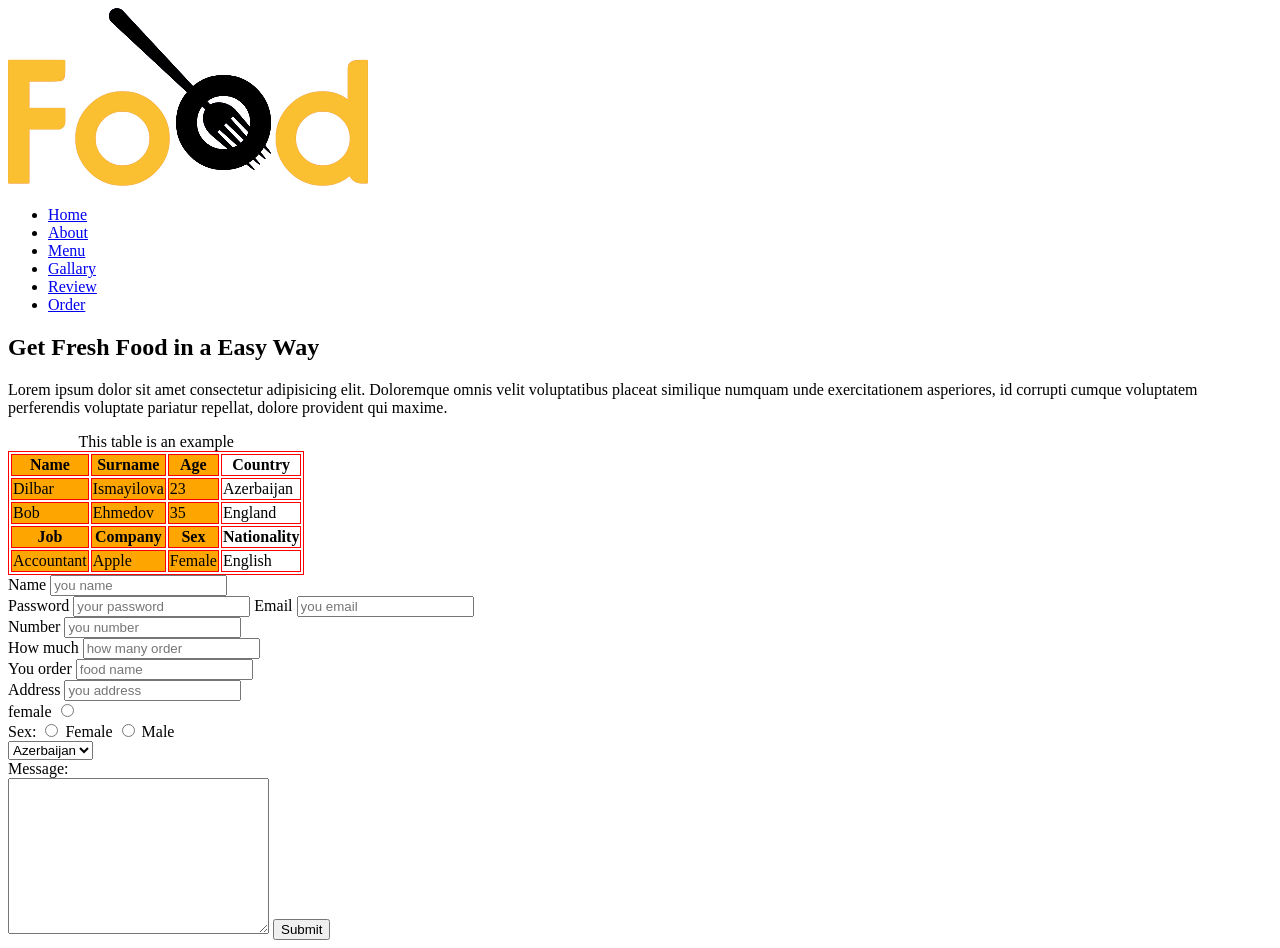
==== index.html @ db879915 "Create lesson3 folder" ====
<!DOCTYPE html>
<html lang="en">
<head>
  <meta charset="UTF-8">
  <meta name="viewport" content="width=device-width, initial-scale=1.0">
  <title>HTML practise</title>

  <style>
    table, th, td{
      border: 1px solid red;
    }
  </style>
</head>
<body>
  <header>
    <img class="logo" src="images/logo.png">
    <nav>
      <ul>
        <li><a href="#">Home</a></li>
        <li><a href="#">About</a></li>
        <li><a href="#">Menu</a></li>
        <li><a href="#">Gallary</a></li>
        <li><a href="#">Review</a></li>
        <li><a href="#">Order</a></li>
      </ul>
    </nav>
  </header>

  <main>
    <section>
      <h1>Get Fresh Food in a Easy Way</h1>
      <p>
        Lorem ipsum dolor sit amet consectetur adipisicing elit. Doloremque omnis velit voluptatibus placeat similique numquam unde exercitationem asperiores, id corrupti cumque voluptatem perferendis voluptate pariatur repellat, dolore provident qui maxime.
      </p>
    
      <table>
        <caption>This table is an example</caption>
        <colgroup>
         <col span="3" style="background: orange;">
        </colgroup>
        <thead>
          <tr >
            <th>Name</th>
            <th>Surname</th>
            <th>Age</th>
            <th>Country</th>
          </tr>
        </thead>
        <tbody>
          <tr>
            <td>Dilbar</td>
            <td>Ismayilova</td>
            <td>23</td>
            <td>Azerbaijan</td>
          </tr>

          <tr>
            <td>Bob</td>
            <td>Ehmedov</td>
            <td>35</td>
            <td>England</td>
          </tr>

          <tr >
            <th>Job</th>
            <th>Company</th>
            <th>Sex</th>
            <th>Nationality</th>
          </tr>
      </tbody>
       <tfoot>
        <tr>
          <td>Accountant</td>
          <td>Apple</td>
          <td>Female</td>
          <td>English</td>
        </tr>
       </tfoot> 
      </table>

      <form action="https://google.com/api/login" method="post">
        <label for="username">Name</label>
        <input type="text" placeholder="you name" id="username" name="username" required>
        <br/>

        <label for="password">Password</label>
        <input type="password" placeholder="your password" id="password" name="password">
        
        <label for="your email">Email</label>
        <input type="email" placeholder="you email" id="your email">
        <br/>
        <label for="">Number</label>
        <input type="text" placeholder="you number">
        <br/>
        <label for="">How much</label>
        <input type="number" placeholder="how many order">
        <br/>
        <label for="">You order</label>
        <input type="text" placeholder="food name">
        <br/>
        <label for="">Address</label>
        <input type="text" placeholder="you address">
        <br/>
        <label>female</label>
        <input type="radio">
        <br/>
        <label for="sex">Sex:</label>
        <input type="radio" name="sex" id="female" value="female">
        <label for="female">Female</label>
        <input type="radio" name="sex" id="male" value="male">
        <label for="male">Male</label>
        <br/>
        <select name="country" id="country">
          <option vale="azerbaijan">Azerbaijan</option>

          <option value="turkey">Turkey</option>

          <option value="india">
            India
          </option>

          <option value="sweeden">
            Sweeden
          </option>

          <option value="russia">
            Russia
          </option>

          <option value="usa">
            The USA
          </option>
        </select>
        <br/>
        <label for="message">Message:</label><br/>
        <textarea name="text" id="message" cols="30" rows="10"></textarea>
        <input type="submit">
      </form>
    </section>
  </main>
</body>
</html>
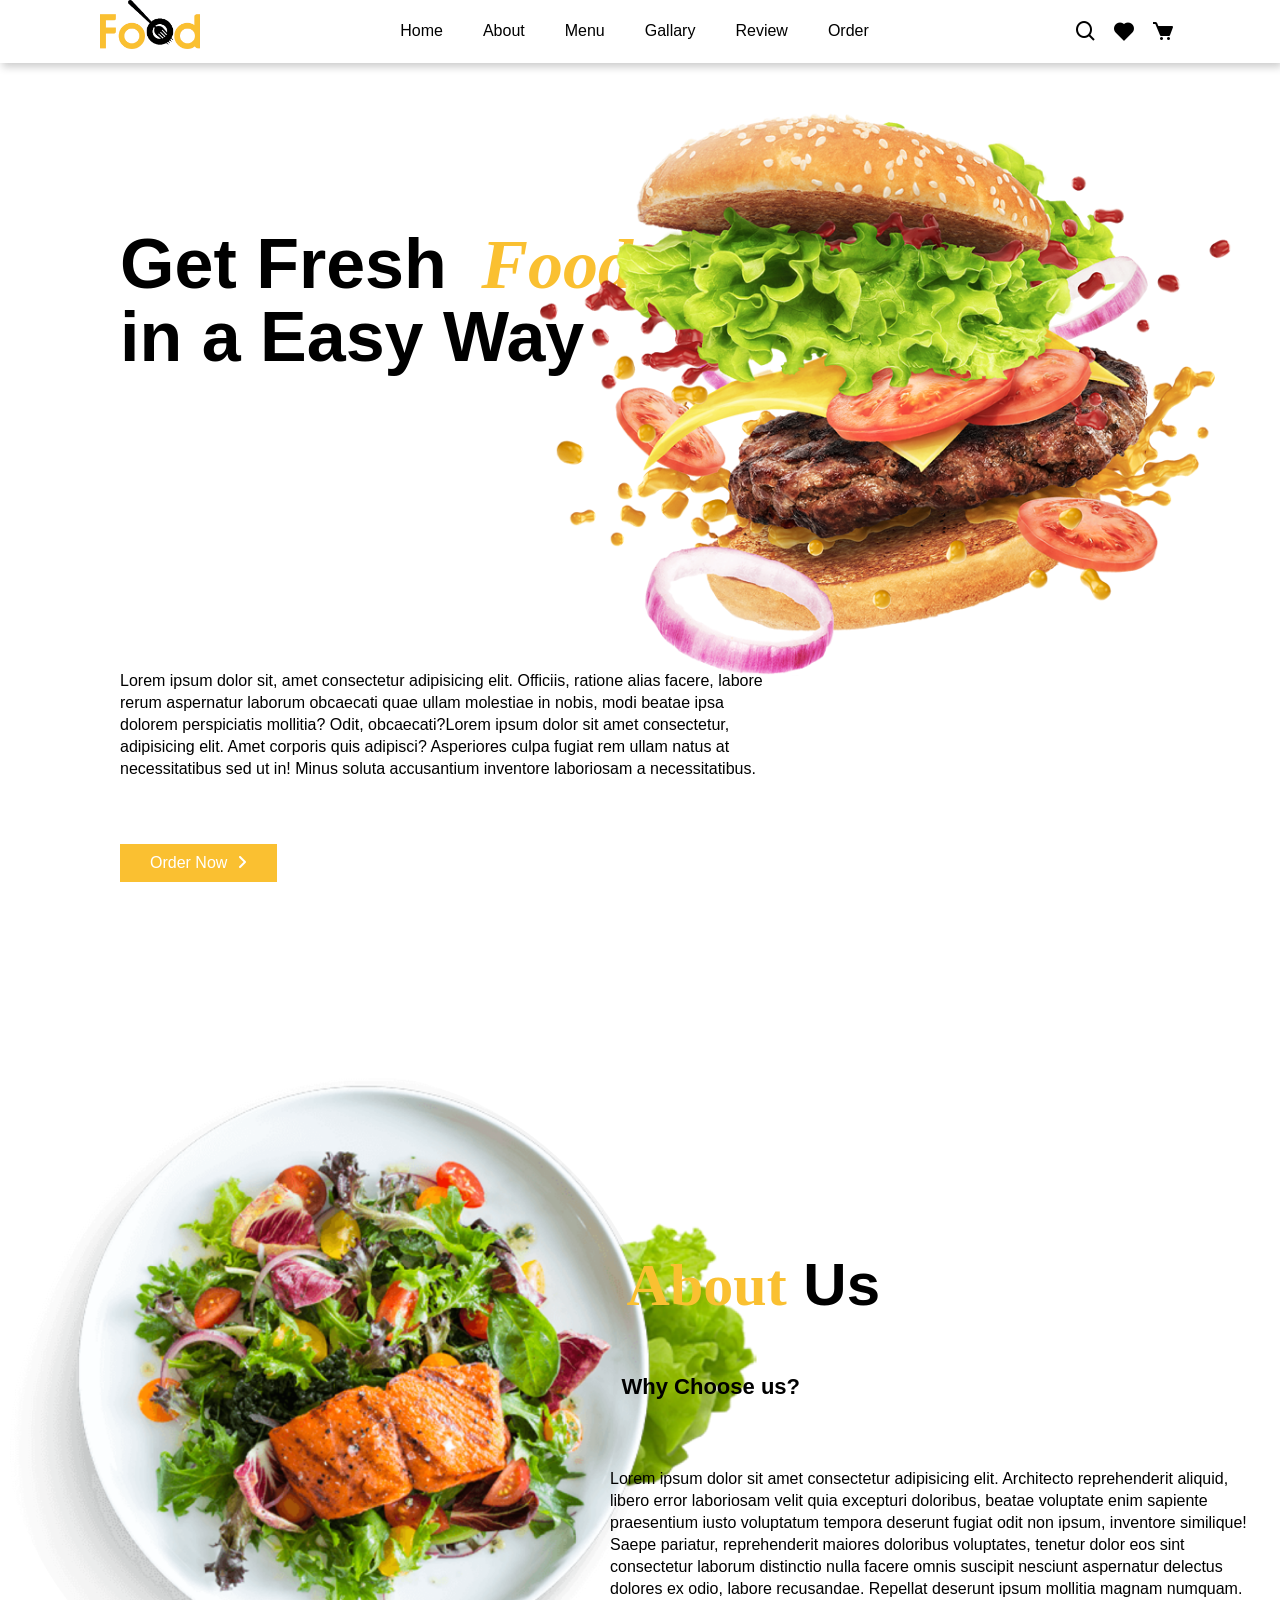
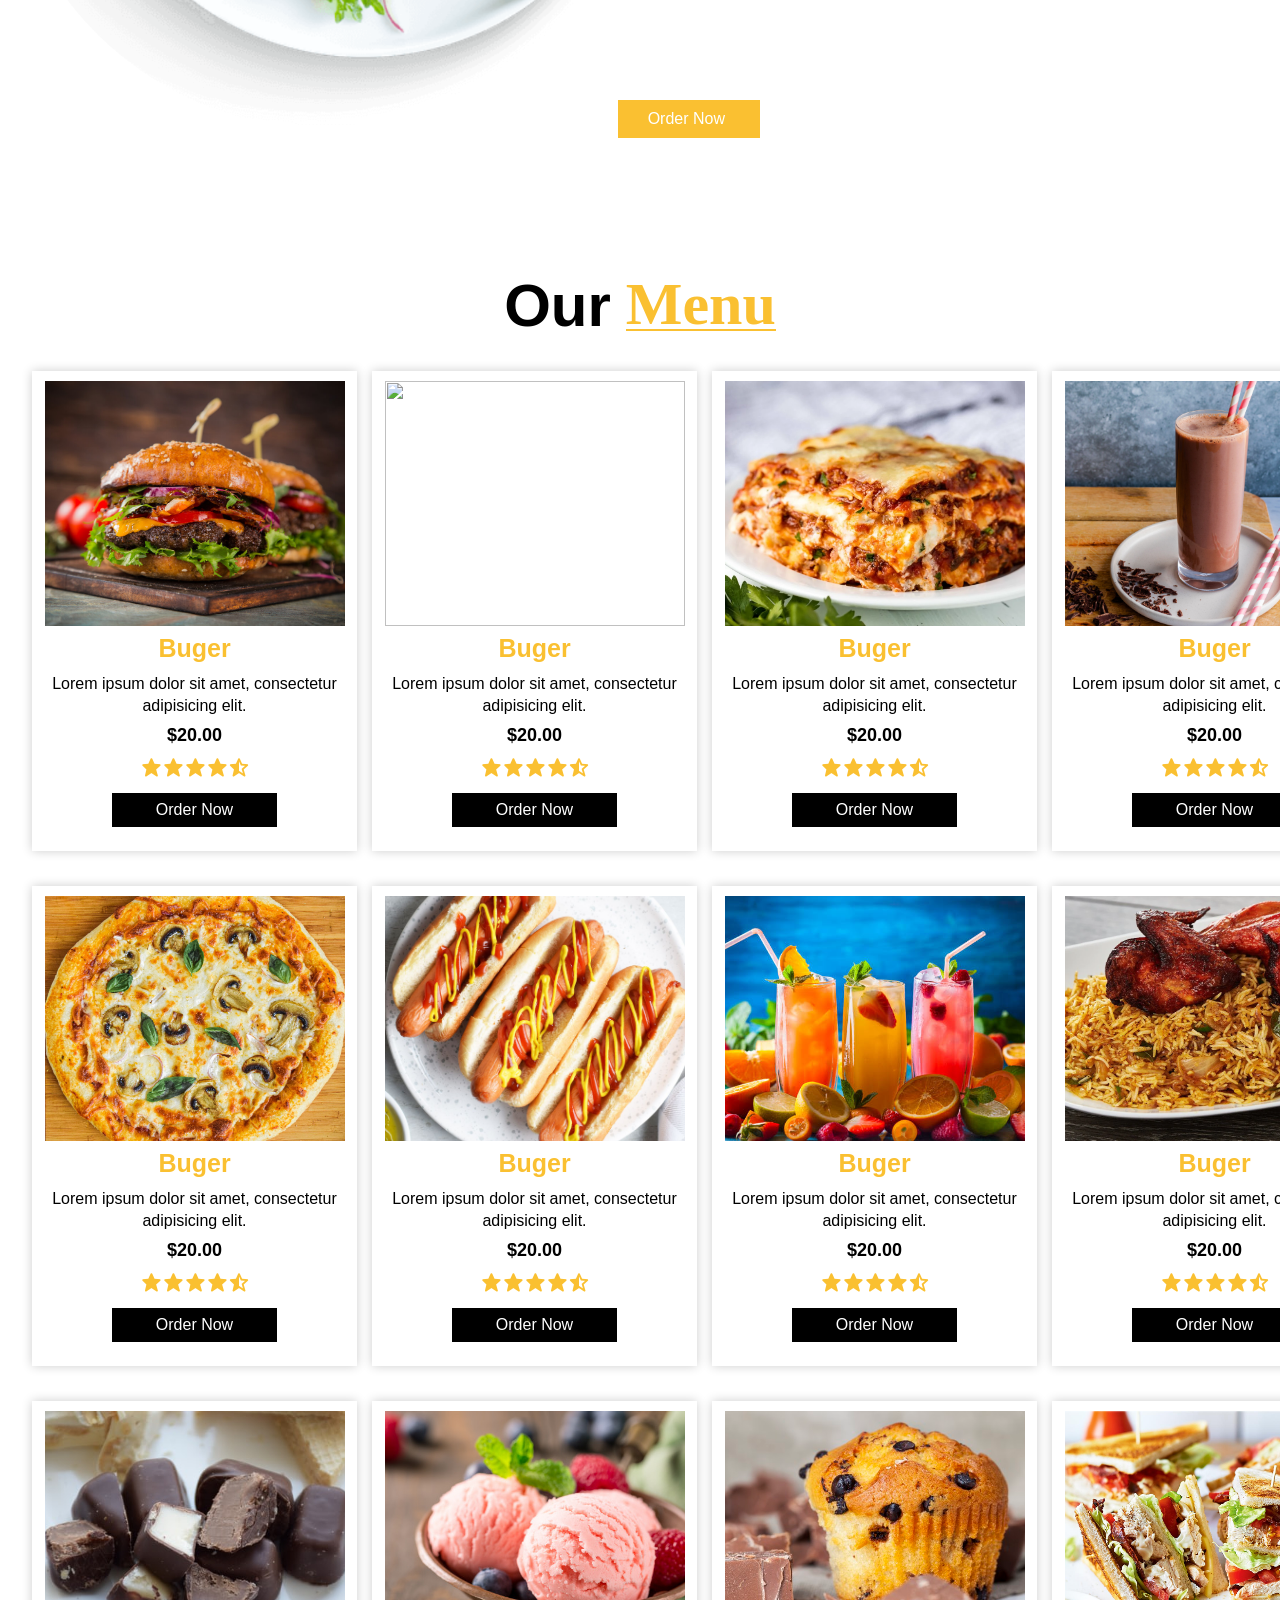
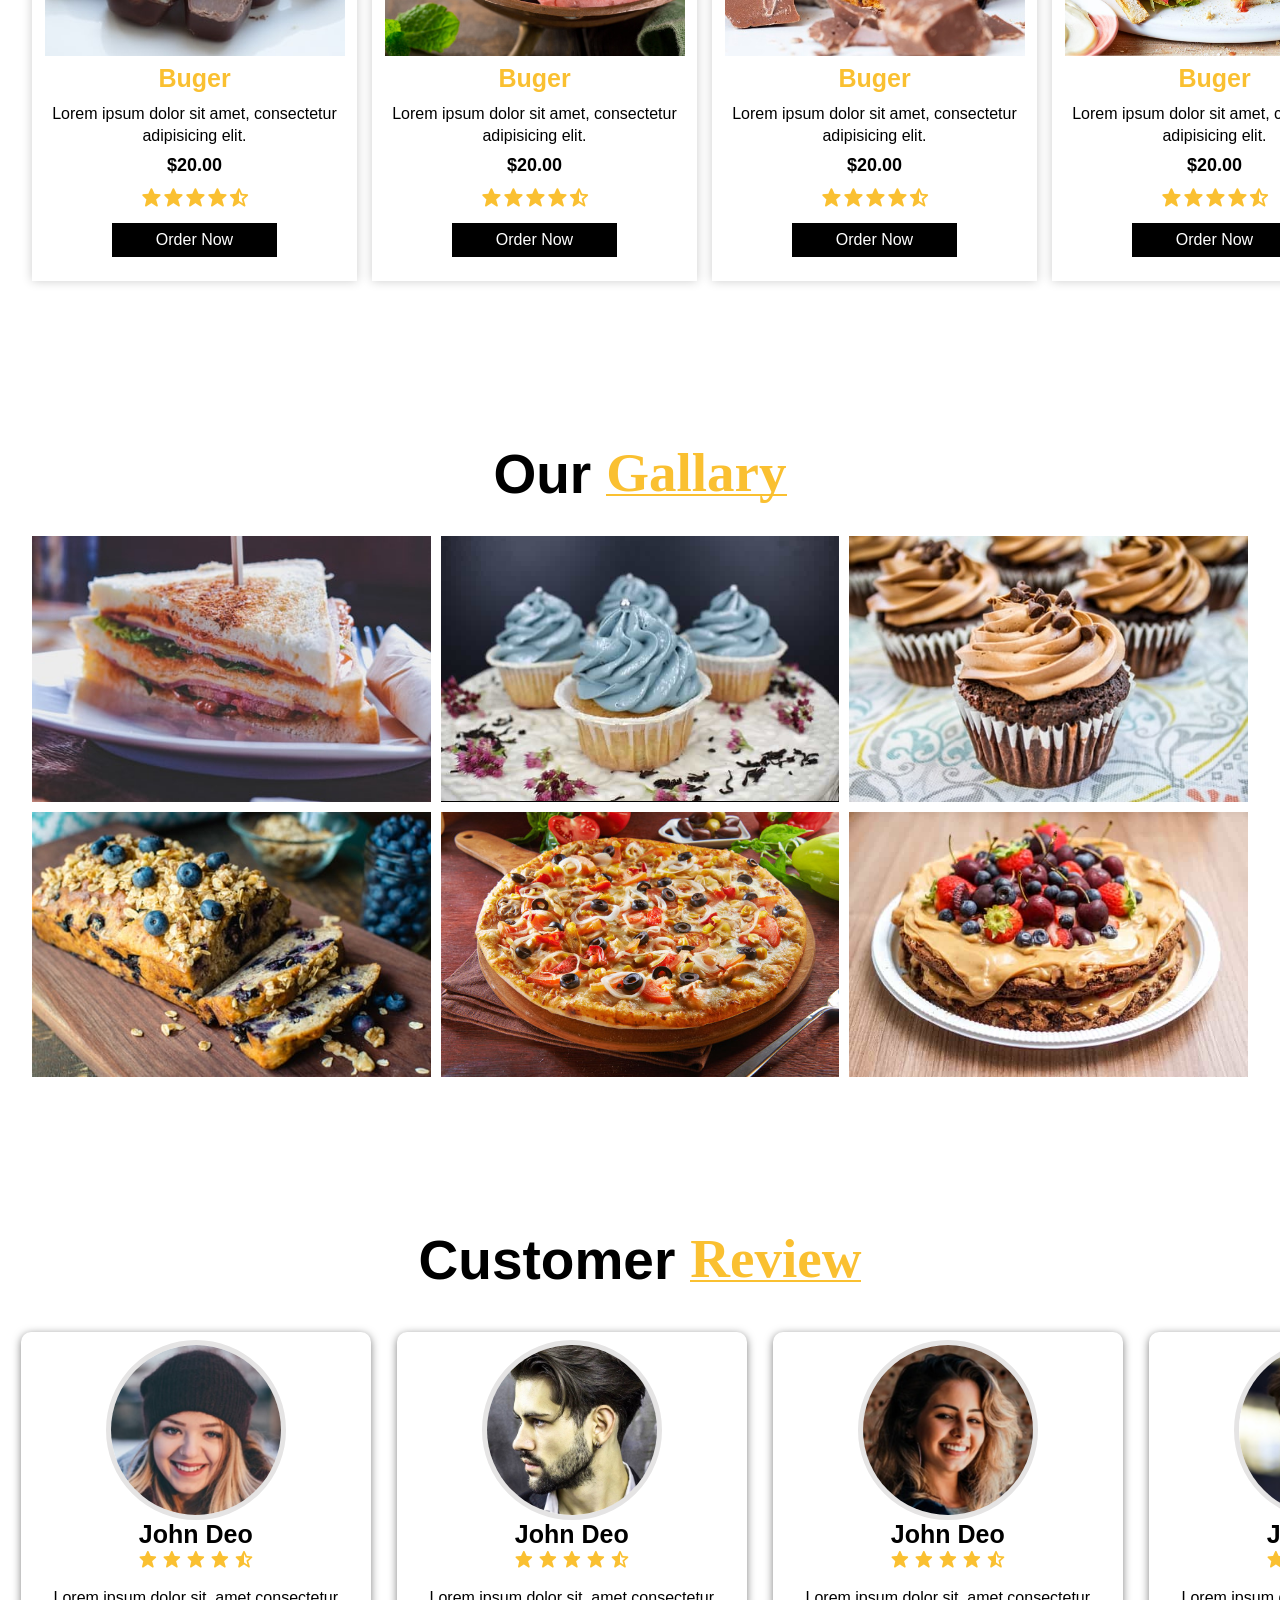
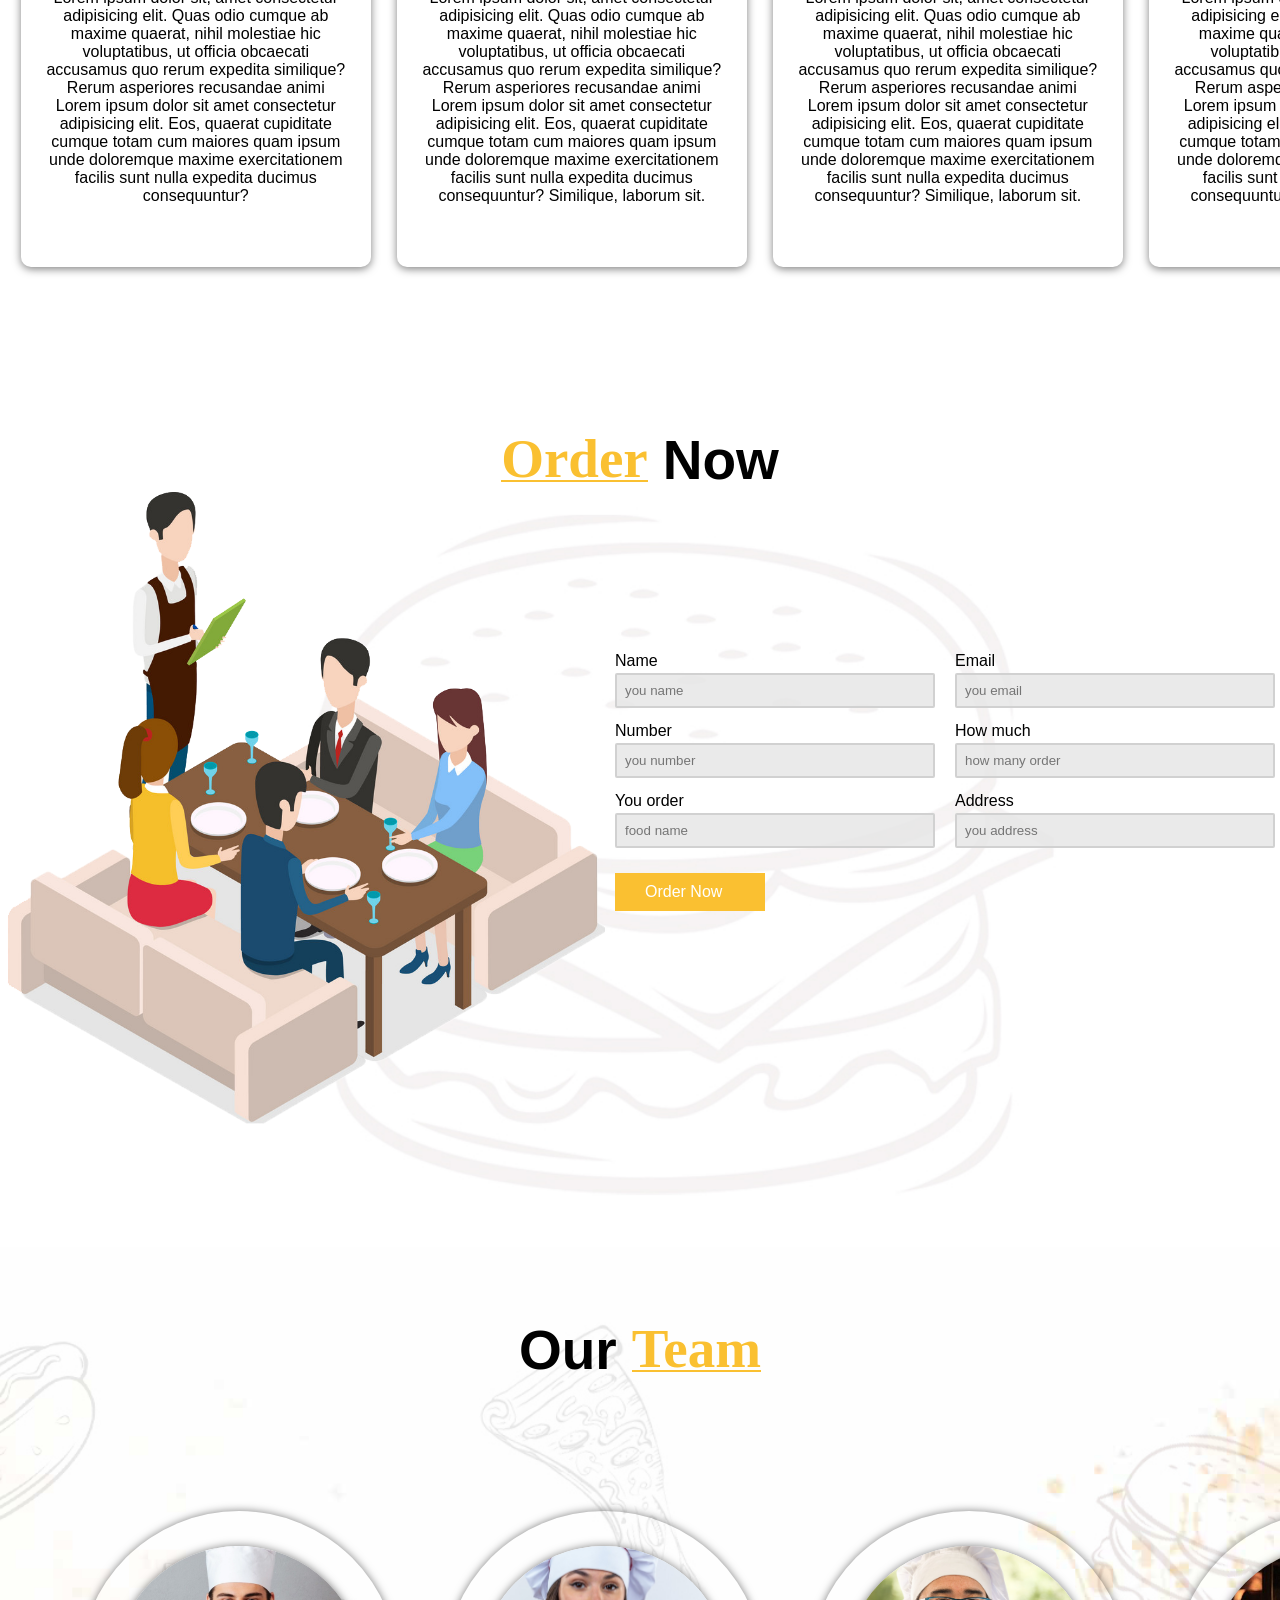
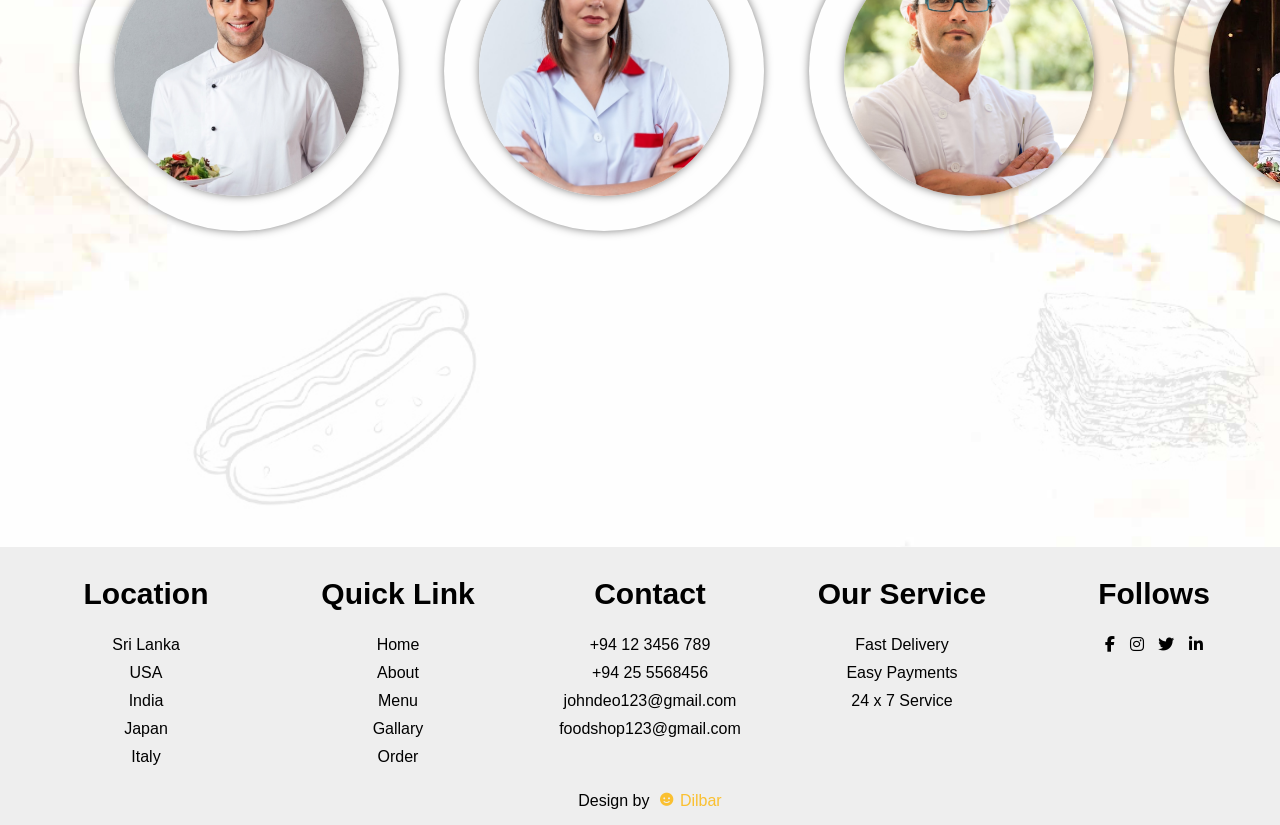
==== commit a2a26f75: "created website" ====
--- a/index.html
+++ b/index.html
@@ -1,142 +1,759 @@
-<!DOCTYPE html>
-<html lang="en">
-<head>
+ <!DOCTYPE html>
+ <html lang="en">
+ <head>
   <meta charset="UTF-8">
   <meta name="viewport" content="width=device-width, initial-scale=1.0">
-  <title>HTML practise</title>
-
-  <style>
-    table, th, td{
-      border: 1px solid red;
-    }
-  </style>
-</head>
-<body>
-  <header>
-    <img class="logo" src="images/logo.png">
+  <title>Food website</title>
+  <!--Css-->
+  <link rel="stylesheet" href="styles/style.css">
+  <!--Icons-->
+  <link href='https://unpkg.com/boxicons@2.1.4/css/boxicons.min.css' rel='stylesheet'>
+  <link rel="stylesheet" href="https://cdnjs.cloudflare.com/ajax/libs/font-awesome/6.5.2/css/all.min.css" integrity="sha512-SnH5WK+bZxgPHs44uWIX+LLJAJ9/2PkPKZ5QiAj6Ta86w+fsb2TkcmfRyVX3pBnMFcV7oQPJkl9QevSCWr3W6A==" crossorigin="anonymous" referrerpolicy="no-referrer" />
+ </head>
+ <body>
+  <section id="Home">
     <nav>
+    <div class="nav-container">
+      <div class="logo">
+        <img src="images/logo.png" alt="food-logo">
+      </div>
       <ul>
-        <li><a href="#">Home</a></li>
-        <li><a href="#">About</a></li>
-        <li><a href="#">Menu</a></li>
-        <li><a href="#">Gallary</a></li>
-        <li><a href="#">Review</a></li>
-        <li><a href="#">Order</a></li>
+        <li><a href="#Home">Home</a></li>
+        <li><a href="#About">About</a></li>
+        <li><a href="#Menu">Menu</a></li>
+        <li><a href="#Gallary">Gallary</a></li>
+        <li><a href="#Review">Review</a></li>
+        <li><a href="#Order">Order</a></li>
       </ul>
-    </nav>
-  </header>
-
-  <main>
-    <section>
-      <h1>Get Fresh Food in a Easy Way</h1>
-      <p>
-        Lorem ipsum dolor sit amet consectetur adipisicing elit. Doloremque omnis velit voluptatibus placeat similique numquam unde exercitationem asperiores, id corrupti cumque voluptatem perferendis voluptate pariatur repellat, dolore provident qui maxime.
-      </p>
+      <div class="icon-content">
+        <i class='bx bx-search'></i>
+        <i class='bx bxs-heart' ></i>
+        <i class='bx bxs-cart' ></i>
+      </div>
+    </div>
+  </nav>
+
+  <div class="main">
+    <div class="main-content">
+      <h1>Get Fresh <span>Food</span><br>in a Easy Way</h1>
+    </div>
+    <div class="image">
+      <img src="images/main_img.png">
+    </div>
+  </div>
+
+  <p>
+    Lorem ipsum dolor sit, amet consectetur adipisicing elit. Officiis, ratione alias facere, labore rerum aspernatur laborum obcaecati quae ullam molestiae in nobis, modi beatae ipsa dolorem perspiciatis mollitia? Odit, obcaecati?Lorem ipsum dolor sit amet consectetur, adipisicing elit. Amet corporis quis adipisci? Asperiores culpa fugiat rem ullam natus at necessitatibus sed ut in! Minus soluta accusantium inventore laboriosam a necessitatibus.
+  </p>
+  <div class="main-btn">
+    <a href="#">Order Now</a>
+    <i class="fa-solid fa-angle-right"></i>
+  </div>
+</section>
+
+<!--About-->
+<div class="about" id="About">
+  <div class="about-image">
+    <img src="images/Food-Plate.png">
+  </div>
+  <div class="about-content">
+    <h1><span>About</span> Us</h1>
+  </div>
+
+  <h3>Why Choose us?</h3>
+  <p>
+    Lorem ipsum dolor sit amet consectetur adipisicing elit. Architecto reprehenderit aliquid, libero error laboriosam velit quia excepturi doloribus, beatae voluptate enim sapiente praesentium iusto voluptatum tempora deserunt fugiat odit non ipsum, inventore similique! Saepe pariatur, reprehenderit maiores doloribus voluptates, tenetur dolor eos sint consectetur laborum distinctio nulla facere omnis suscipit nesciunt aspernatur delectus dolores ex odio, labore recusandae. Repellat deserunt ipsum mollitia magnam numquam.
+  </p>
+<div class="about-btn">
+  <a href="#">Order Now</a>
+</div>
+</div>
+
+<!--Menu-->
+<div class="menu" id="Menu">
+    <h1>Our <span>Menu</span></h1>
+  <div class="menu-grid">
+    <div class="menu-container">
+
+      <div class="menu-image">
+        <img src="images/buger.jpg">
+      </div>
+
+      <div class="small_card">
+        <i class="fa-solid fa-heart"></i>
+      </div>
+
+      <div class="menu-title">
+        <h2>Buger</h2>
+        <p>
+          Lorem ipsum dolor sit amet, consectetur adipisicing elit.
+        </p>
+        <h3>$20.00</h3>
+      </div>
+
+      <div class="stars">
+        <i class='bx bxs-star'></i>
+        <i class='bx bxs-star'></i>
+        <i class='bx bxs-star'></i>
+        <i class='bx bxs-star'></i>
+        <i class='bx bxs-star-half' ></i>
+      </div>
+        <a href="#" class="menu_btn">Order Now</a>
+    </div>
+
+    <div class="menu-container">
+
+      <div class="menu-image">
+        <img src="images/pasta.jpg">
+      </div>
+
+      <div class="small_card">
+        <i class="fa-solid fa-heart"></i>
+      </div>
+
+      <div class="menu-title">
+        <h2>Buger</h2>
+        <p>
+          Lorem ipsum dolor sit amet, consectetur adipisicing elit.
+        </p>
+        <h3>$20.00</h3>
+      </div>
+
+      <div class="stars">
+        <i class='bx bxs-star'></i>
+        <i class='bx bxs-star'></i>
+        <i class='bx bxs-star'></i>
+        <i class='bx bxs-star'></i>
+        <i class='bx bxs-star-half' ></i>
+      </div>
+        <a href="#" class="menu_btn">Order Now</a>
+    </div>
+
+    <div class="menu-container">
+
+      <div class="menu-image">
+        <img src="images/lasagna.webp">
+      </div>
+
+      <div class="small_card">
+        <i class="fa-solid fa-heart"></i>
+      </div>
+
+      <div class="menu-title">
+        <h2>Buger</h2>
+        <p>
+          Lorem ipsum dolor sit amet, consectetur adipisicing elit.
+        </p>
+        <h3>$20.00</h3>
+      </div>
+
+      <div class="stars">
+        <i class='bx bxs-star'></i>
+        <i class='bx bxs-star'></i>
+        <i class='bx bxs-star'></i>
+        <i class='bx bxs-star'></i>
+        <i class='bx bxs-star-half' ></i>
+      </div>
+        <a href="#" class="menu_btn">Order Now</a>
+    </div>
+
+    <div class="menu-container">
+
+      <div class="menu-image">
+        <img src="images/chocolate_Drink.jpg">
+      </div>
+
+      <div class="small_card">
+        <i class="fa-solid fa-heart"></i>
+      </div>
+
+      <div class="menu-title">
+        <h2>Buger</h2>
+        <p>
+          Lorem ipsum dolor sit amet, consectetur adipisicing elit.
+        </p>
+        <h3>$20.00</h3>
+      </div>
+
+      <div class="stars">
+        <i class='bx bxs-star'></i>
+        <i class='bx bxs-star'></i>
+        <i class='bx bxs-star'></i>
+        <i class='bx bxs-star'></i>
+        <i class='bx bxs-star-half' ></i>
+      </div>
+        <a href="#" class="menu_btn">Order Now</a>
+    </div>
+
+    <div class="menu-container">
+
+      <div class="menu-image">
+        <img src="images/pizza.jpg">
+      </div>
+
+      <div class="small_card">
+        <i class="fa-solid fa-heart"></i>
+      </div>
+
+      <div class="menu-title">
+        <h2>Buger</h2>
+        <p>
+          Lorem ipsum dolor sit amet, consectetur adipisicing elit.
+        </p>
+        <h3>$20.00</h3>
+      </div>
+
+      <div class="stars">
+        <i class='bx bxs-star'></i>
+        <i class='bx bxs-star'></i>
+        <i class='bx bxs-star'></i>
+        <i class='bx bxs-star'></i>
+        <i class='bx bxs-star-half' ></i>
+      </div>
+        <a href="#" class="menu_btn">Order Now</a>
+    </div>
+
+    <div class="menu-container">
+
+      <div class="menu-image">
+        <img src="images/Hot_dog.jpg">
+      </div>
+
+      <div class="small_card">
+        <i class="fa-solid fa-heart"></i>
+      </div>
+
+      <div class="menu-title">
+        <h2>Buger</h2>
+        <p>
+          Lorem ipsum dolor sit amet, consectetur adipisicing elit.
+        </p>
+        <h3>$20.00</h3>
+      </div>
+
+      <div class="stars">
+        <i class='bx bxs-star'></i>
+        <i class='bx bxs-star'></i>
+        <i class='bx bxs-star'></i>
+        <i class='bx bxs-star'></i>
+        <i class='bx bxs-star-half' ></i>
+      </div>
+        <a href="#" class="menu_btn">Order Now</a>
+    </div>
+
+    <div class="menu-container">
+
+      <div class="menu-image">
+        <img src="images/juse.jpg">
+      </div>
+
+      <div class="small_card">
+        <i class="fa-solid fa-heart"></i>
+      </div>
+
+      <div class="menu-title">
+        <h2>Buger</h2>
+        <p>
+          Lorem ipsum dolor sit amet, consectetur adipisicing elit.
+        </p>
+        <h3>$20.00</h3>
+      </div>
+
+      <div class="stars">
+        <i class='bx bxs-star'></i>
+        <i class='bx bxs-star'></i>
+        <i class='bx bxs-star'></i>
+        <i class='bx bxs-star'></i>
+        <i class='bx bxs-star-half' ></i>
+      </div>
+        <a href="#" class="menu_btn">Order Now</a>
+    </div>
+
+    <div class="menu-container">
+
+      <div class="menu-image">
+        <img src="images/biryani.webp">
+      </div>
+
+      <div class="small_card">
+        <i class="fa-solid fa-heart"></i>
+      </div>
+
+      <div class="menu-title">
+        <h2>Buger</h2>
+        <p>
+          Lorem ipsum dolor sit amet, consectetur adipisicing elit.
+        </p>
+        <h3>$20.00</h3>
+      </div>
+
+      <div class="stars">
+        <i class='bx bxs-star'></i>
+        <i class='bx bxs-star'></i>
+        <i class='bx bxs-star'></i>
+        <i class='bx bxs-star'></i>
+        <i class='bx bxs-star-half' ></i>
+      </div>
+        <a href="#" class="menu_btn">Order Now</a>
+    </div>
+
+    <div class="menu-container">
+
+      <div class="menu-image">
+        <img src="images/chocolate.jpg">
+      </div>
+
+      <div class="small_card">
+        <i class="fa-solid fa-heart"></i>
+      </div>
+
+      <div class="menu-title">
+        <h2>Buger</h2>
+        <p>
+          Lorem ipsum dolor sit amet, consectetur adipisicing elit.
+        </p>
+        <h3>$20.00</h3>
+      </div>
+
+      <div class="stars">
+        <i class='bx bxs-star'></i>
+        <i class='bx bxs-star'></i>
+        <i class='bx bxs-star'></i>
+        <i class='bx bxs-star'></i>
+        <i class='bx bxs-star-half' ></i>
+      </div>
+        <a href="#" class="menu_btn">Order Now</a>
+    </div>
+
+    <div class="menu-container">
+
+      <div class="menu-image">
+        <img src="images/ice_cream.jpg">
+      </div>
+
+      <div class="small_card">
+        <i class="fa-solid fa-heart"></i>
+      </div>
+
+      <div class="menu-title">
+        <h2>Buger</h2>
+        <p>
+          Lorem ipsum dolor sit amet, consectetur adipisicing elit.
+        </p>
+        <h3>$20.00</h3>
+      </div>
+
+      <div class="stars">
+        <i class='bx bxs-star'></i>
+        <i class='bx bxs-star'></i>
+        <i class='bx bxs-star'></i>
+        <i class='bx bxs-star'></i>
+        <i class='bx bxs-star-half' ></i>
+      </div>
+        <a href="#" class="menu_btn">Order Now</a>
+    </div>
+
+    <div class="menu-container">
+
+      <div class="menu-image">
+        <img src="images/Spanchi.jpg">
+      </div>
+
+      <div class="small_card">
+        <i class="fa-solid fa-heart"></i>
+      </div>
+
+      <div class="menu-title">
+        <h2>Buger</h2>
+        <p>
+          Lorem ipsum dolor sit amet, consectetur adipisicing elit.
+        </p>
+        <h3>$20.00</h3>
+      </div>
+
+      <div class="stars">
+        <i class='bx bxs-star'></i>
+        <i class='bx bxs-star'></i>
+        <i class='bx bxs-star'></i>
+        <i class='bx bxs-star'></i>
+        <i class='bx bxs-star-half' ></i>
+      </div>
+        <a href="#" class="menu_btn">Order Now</a>
+    </div>
+
+    <div class="menu-container">
+
+      <div class="menu-image">
+        <img src="images/sandwich.jpg">
+      </div>
+
+      <div class="small_card">
+        <i class="fa-solid fa-heart"></i>
+      </div>
+
+      <div class="menu-title">
+        <h2>Buger</h2>
+        <p>
+          Lorem ipsum dolor sit amet, consectetur adipisicing elit.
+        </p>
+        <h3>$20.00</h3>
+      </div>
+
+      <div class="stars">
+        <i class='bx bxs-star'></i>
+        <i class='bx bxs-star'></i>
+        <i class='bx bxs-star'></i>
+        <i class='bx bxs-star'></i>
+        <i class='bx bxs-star-half' ></i>
+      </div>
+        <a href="#" class="menu_btn">Order Now</a>
+    </div>
+  </div>
+</div>
+
+<!--Gallary-->
+<div class="gallary" id="Gallary">
+  <h1>Our<span>Gallary</span></h1>
+
+  <div class="gallary-grid">
+    <div class="gallary-images">
+      <img src="images/gallary_1.jpg">
+      <h3>Food</h3>
+      <p>
+        Lorem ipsum, dolor sit amet consectetur adipisicing elit. Quis quia fuga laudantium pariatur.
+      </p>
+      <a href="#" class="gallary-btn">Order Now</a>
+    </div>
+
+    <div class="gallary-images">
+      <img src="images/gallary_2.jpg">
+      <h3>Food</h3>
+      <p>
+        Lorem ipsum, dolor sit amet consectetur adipisicing elit. Quis quia fuga laudantium pariatur.
+      </p>
+      <a href="#" class="gallary-btn">Order Now</a>
+    </div>
+
+    <div class="gallary-images">
+      <img src="images/gallary_3.jpg">
+      <h3>Food</h3>
+      <p>
+        Lorem ipsum, dolor sit amet consectetur adipisicing elit. Quis quia fuga laudantium pariatur.
+      </p>
+      <a href="#" class="gallary-btn">Order Now</a>
+    </div>
+
+    <div class="gallary-images">
+      <img src="images/gallary_4.jpg">
+      <h3>Food</h3>
+      <p>
+        Lorem ipsum, dolor sit amet consectetur adipisicing elit. Quis quia fuga laudantium pariatur.
+      </p>
+      <a href="#" class="gallary-btn">Order Now</a>
+    </div>
+
+    <div class="gallary-images">
+      <img src="images/gallary_5.jpg">
+      <h3>Food</h3>
+      <p>
+        Lorem ipsum, dolor sit amet consectetur adipisicing elit. Quis quia fuga laudantium pariatur.
+      </p>
+      <a href="#" class="gallary-btn">Order Now</a>
+    </div>
+
+    <div class="gallary-images">
+      <img src="images/gallary_6.jpg">
+      <h3>Food</h3>
+      <p>
+        Lorem ipsum, dolor sit amet consectetur adipisicing elit. Quis quia fuga laudantium pariatur.
+      </p>
+      <a href="#" class="gallary-btn">Order Now</a>
+    </div>
+  </div>
+</div>
+
+<!--Review-->
+
+<div class="review" id="Review">
+  <h1>Customer<span>Review</span></h1>
+  <div class="review-content">
+
+    <div class="review-container">
+      <div class="review-image">
+        <img src="images/review_1.png">
+      </div>
+      <div class="review-title">
+        <h3>John Deo</h3>
+      </div>
+      <div class="star-icons">
+        <i class='bx bxs-star'></i>
+        <i class='bx bxs-star'></i>
+        <i class='bx bxs-star'></i>
+        <i class='bx bxs-star'></i>
+        <i class='bx bxs-star-half' ></i>
+      </div>
+      <div class="social-icons">
+        <i class='bx bxl-facebook' ></i>
+        <i class='bx bxl-instagram' ></i>
+        <i class='bx bxl-twitter' ></i>
+        <i class='bx bxl-linkedin' ></i>
+      </div>
+      <div class="review-text">
+      <p>
+        Lorem ipsum dolor sit, amet consectetur adipisicing elit. Quas odio cumque ab maxime quaerat, nihil molestiae hic voluptatibus, ut officia obcaecati accusamus quo rerum expedita similique? Rerum asperiores recusandae animi Lorem ipsum dolor sit amet consectetur adipisicing elit. Eos, quaerat cupiditate cumque totam cum maiores quam ipsum unde doloremque maxime exercitationem facilis sunt nulla expedita ducimus consequuntur?
+      </p>
+    </div>
+    </div>
+
+    <div class="review-container">
+      <div class="review-image">
+        <img src="images/review_2.png">
+      </div>
+      <div class="review-title">
+        <h3>John Deo</h3>
+      </div>
+      <div class="star-icons">
+        <i class='bx bxs-star'></i>
+        <i class='bx bxs-star'></i>
+        <i class='bx bxs-star'></i>
+        <i class='bx bxs-star'></i>
+        <i class='bx bxs-star-half' ></i>
+      </div>
+      <div class="social-icons">
+        <i class='bx bxl-facebook' ></i>
+        <i class='bx bxl-instagram' ></i>
+        <i class='bx bxl-twitter' ></i>
+        <i class='bx bxl-linkedin' ></i>
+      </div>
+      <div class="review-text">
+      <p>
+        Lorem ipsum dolor sit, amet consectetur adipisicing elit. Quas odio cumque ab maxime quaerat, nihil molestiae hic voluptatibus, ut officia obcaecati accusamus quo rerum expedita similique? Rerum asperiores recusandae animi Lorem ipsum dolor sit amet consectetur adipisicing elit. Eos, quaerat cupiditate cumque totam cum maiores quam ipsum unde doloremque maxime exercitationem facilis sunt nulla expedita ducimus consequuntur? Similique, laborum sit.
+      </p>
+    </div>
+    </div>
+
+    <div class="review-container">
+      <div class="review-image">
+        <img src="images/review_3.png">
+      </div>
+      <div class="review-title">
+        <h3>John Deo</h3>
+      </div>
+      <div class="star-icons">
+        <i class='bx bxs-star'></i>
+        <i class='bx bxs-star'></i>
+        <i class='bx bxs-star'></i>
+        <i class='bx bxs-star'></i>
+        <i class='bx bxs-star-half' ></i>
+      </div>
+      <div class="social-icons">
+        <i class='bx bxl-facebook' ></i>
+        <i class='bx bxl-instagram' ></i>
+        <i class='bx bxl-twitter' ></i>
+        <i class='bx bxl-linkedin' ></i>
+      </div>
+      <div class="review-text">
+      <p>
+        Lorem ipsum dolor sit, amet consectetur adipisicing elit. Quas odio cumque ab maxime quaerat, nihil molestiae hic voluptatibus, ut officia obcaecati accusamus quo rerum expedita similique? Rerum asperiores recusandae animi Lorem ipsum dolor sit amet consectetur adipisicing elit. Eos, quaerat cupiditate cumque totam cum maiores quam ipsum unde doloremque maxime exercitationem facilis sunt nulla expedita ducimus consequuntur? Similique, laborum sit.
+      </p>
+    </div>
+    </div>
+
+    <div class="review-container">
+      <div class="review-image">
+        <img src="images/review_4.png">
+      </div>
+      <div class="review-title">
+        <h3>John Deo</h3>
+      </div>
+      <div class="star-icons">
+        <i class='bx bxs-star'></i>
+        <i class='bx bxs-star'></i>
+        <i class='bx bxs-star'></i>
+        <i class='bx bxs-star'></i>
+        <i class='bx bxs-star-half' ></i>
+      </div>
+      <div class="social-icons">
+        <i class='bx bxl-facebook' ></i>
+        <i class='bx bxl-instagram' ></i>
+        <i class='bx bxl-twitter' ></i>
+        <i class='bx bxl-linkedin' ></i>
+      </div>
+      <div class="review-text">
+      <p>
+        Lorem ipsum dolor sit, amet consectetur adipisicing elit. Quas odio cumque ab maxime quaerat, nihil molestiae hic voluptatibus, ut officia obcaecati accusamus quo rerum expedita similique? Rerum asperiores recusandae animi Lorem ipsum dolor sit amet consectetur adipisicing elit. Eos, quaerat cupiditate cumque totam cum maiores quam ipsum unde doloremque maxime exercitationem facilis sunt nulla expedita ducimus consequuntur? Similique, laborum sit.
+      </p>
+    </div>
+    </div>
+  </div>
+</div>
+
+<!--Order-->
+<div class="order" id="Order">
+  <h1><span>Order</span> Now</h1>
+
+  <div class="order-content">
+    <div class="order-image">
+      <img src="images/order_image.png">
+    </div>
+
+    <form action="#">
+      <div class="input">
+        <p>Name</p>
+        <input type="text" placeholder="you name">
+      </div>
+
+      <div class="input">
+        <p>Email</p>
+        <input type="email" placeholder="you email">
+      </div>
+
+      <div class="input">
+        <p>Number</p>
+        <input placeholder="you number">
+      </div>
+
+      <div class="input">
+        <p>How much</p>
+        <input type="number" placeholder="how many order">
+      </div>
+
+      <div class="input">
+        <p>You order</p>
+        <input placeholder="food name">
+      </div>
+
+      <div class="input">
+        <p>Address</p>
+        <input placeholder="you address">
+      </div>
+
+      <a href="#" class="order-btn">Order Now</a>
+    </form>
+  </div>
+</div>
+
+<!--Team-->
+<div class="team">
+  <h1>Our<span>Team</span></h1>
+
+  <div class="team-content">
+    <div class="team-container">
+        <img src="images/chef1.png">
+      
+      <div class="team-title">
+        <h2 class="name">Chef</h2>
+        <p class="bio">
+          Lorem ipsum dolor sit amet consectetur adipisicing elit.
+        </p>
+
+        <div class="team-icons">
+          <i class='bx bxl-facebook' ></i>
+          <i class='bx bxl-instagram' ></i>
+          <i class='bx bxl-twitter' ></i>
+        </div>
+      </div>
+    </div>
+
+    <div class="team-container">
+      <img src="images/chef2.png">
     
-      <table>
-        <caption>This table is an example</caption>
-        <colgroup>
-         <col span="3" style="background: orange;">
-        </colgroup>
-        <thead>
-          <tr >
-            <th>Name</th>
-            <th>Surname</th>
-            <th>Age</th>
-            <th>Country</th>
-          </tr>
-        </thead>
-        <tbody>
-          <tr>
-            <td>Dilbar</td>
-            <td>Ismayilova</td>
-            <td>23</td>
-            <td>Azerbaijan</td>
-          </tr>
-
-          <tr>
-            <td>Bob</td>
-            <td>Ehmedov</td>
-            <td>35</td>
-            <td>England</td>
-          </tr>
-
-          <tr >
-            <th>Job</th>
-            <th>Company</th>
-            <th>Sex</th>
-            <th>Nationality</th>
-          </tr>
-      </tbody>
-       <tfoot>
-        <tr>
-          <td>Accountant</td>
-          <td>Apple</td>
-          <td>Female</td>
-          <td>English</td>
-        </tr>
-       </tfoot> 
-      </table>
-
-      <form action="https://google.com/api/login" method="post">
-        <label for="username">Name</label>
-        <input type="text" placeholder="you name" id="username" name="username" required>
-        <br/>
-
-        <label for="password">Password</label>
-        <input type="password" placeholder="your password" id="password" name="password">
-        
-        <label for="your email">Email</label>
-        <input type="email" placeholder="you email" id="your email">
-        <br/>
-        <label for="">Number</label>
-        <input type="text" placeholder="you number">
-        <br/>
-        <label for="">How much</label>
-        <input type="number" placeholder="how many order">
-        <br/>
-        <label for="">You order</label>
-        <input type="text" placeholder="food name">
-        <br/>
-        <label for="">Address</label>
-        <input type="text" placeholder="you address">
-        <br/>
-        <label>female</label>
-        <input type="radio">
-        <br/>
-        <label for="sex">Sex:</label>
-        <input type="radio" name="sex" id="female" value="female">
-        <label for="female">Female</label>
-        <input type="radio" name="sex" id="male" value="male">
-        <label for="male">Male</label>
-        <br/>
-        <select name="country" id="country">
-          <option vale="azerbaijan">Azerbaijan</option>
-
-          <option value="turkey">Turkey</option>
-
-          <option value="india">
-            India
-          </option>
-
-          <option value="sweeden">
-            Sweeden
-          </option>
-
-          <option value="russia">
-            Russia
-          </option>
-
-          <option value="usa">
-            The USA
-          </option>
-        </select>
-        <br/>
-        <label for="message">Message:</label><br/>
-        <textarea name="text" id="message" cols="30" rows="10"></textarea>
-        <input type="submit">
-      </form>
-    </section>
-  </main>
-</body>
-</html>+    <div class="team-title">
+      <h2 class="name">Chef</h2>
+      <p class="bio">
+        Lorem ipsum dolor sit amet consectetur adipisicing elit.
+      </p>
+
+      <div class="team-icons">
+        <i class='bx bxl-facebook' ></i>
+        <i class='bx bxl-instagram' ></i>
+        <i class='bx bxl-twitter' ></i>
+      </div>
+    </div>
+  </div>
+
+  <div class="team-container">
+    <img src="images/chef3.jpg">
+  
+  <div class="team-title">
+    <h2 class="name">Chef</h2>
+    <p class="bio">
+      Lorem ipsum dolor sit amet consectetur adipisicing elit.
+    </p>
+
+    <div class="team-icons">
+      <i class='bx bxl-facebook' ></i>
+      <i class='bx bxl-instagram' ></i>
+      <i class='bx bxl-twitter' ></i>
+    </div>
+  </div>
+</div>
+
+<div class="team-container">
+  <img src="images/chef4.jpg">
+
+<div class="team-title">
+  <h2 class="name">Chef</h2>
+  <p class="bio">
+    Lorem ipsum dolor sit amet consectetur adipisicing elit.
+  </p>
+
+  <div class="team-icons">
+    <i class='bx bxl-facebook' ></i>
+    <i class='bx bxl-instagram' ></i>
+    <i class='bx bxl-twitter' ></i>
+  </div>
+</div>
+</div>
+  </div>
+</div>
+
+<!--Footer-->
+<footer>
+  <div class="footer-main">
+    <div class="footer_tag">
+      <h2>Location</h2>
+      <p>Sri Lanka</p>
+      <p>USA</p>
+      <p>India</p>
+      <p>Japan</p>
+      <p>Italy</p>
+    </div>
+
+    <div class="footer_tag">
+      <h2>Quick Link</h2>
+      <p>Home</p>
+      <p>About</p>
+      <p>Menu</p>
+      <p>Gallary</p>
+      <p>Order</p>
+    </div>
+
+    <div class="footer_tag">
+      <h2>Contact</h2>
+      <p>+94 12 3456 789</p>
+      <p>+94 25 5568456</p>
+      <p>johndeo123@gmail.com</p>
+      <p>foodshop123@gmail.com</p>
+    </div>
+
+    <div class="footer_tag">
+      <h2>Our Service</h2>
+      <p>Fast Delivery</p>
+      <p>Easy Payments</p>
+      <p>24 x 7 Service</p>
+    </div>
+
+    <div class="footer_tag">
+      <h2>Follows</h2>
+      <i class="fa-brands fa-facebook-f"></i>
+      <i class="fa-brands fa-instagram"></i>
+      <i class="fa-brands fa-twitter"></i>
+      <i class="fa-brands fa-linkedin-in"></i>
+    </div>
+  </div>
+
+    <p class="end">Design by<span><i class='bx bxs-smile'></i> Dilbar</span></p>
+</footer>
+ </body>
+ </html>
--- a/styles/style.css
+++ b/styles/style.css
@@ -0,0 +1,718 @@
+
+*{
+  margin: 0;
+  padding: 0;
+  box-sizing: border-box;
+  font-family: sans-serif;
+}
+body{
+  overflow-x: hidden;
+}
+html{
+  scroll-behavior: smooth;
+}
+html, body{
+  width:100%;
+  height: 100%;
+}
+a{
+  text-decoration: none;
+  color: #000;
+}
+section{
+  width: 100%;
+  height: 100vh;
+}
+nav{
+  position: fixed;
+  top:0;
+  left:0;
+  right: 0;
+  z-index: 99;
+}
+.nav-container{
+  display: flex;
+  align-items: center;
+  justify-content: space-around;
+  margin: auto;
+  background-color: #fff;
+  box-shadow: 2px 4px 8px rgba(0, 0, 0, 0.2);
+  
+}
+.nav-container .logo img{
+  width: 100px;
+  margin-bottom: 10px;
+  cursor: pointer;
+}
+ul{
+  display: flex;
+  align-items: center;
+  justify-content: center;
+  gap: 2.5rem;
+  list-style: none;
+} 
+ul li a::after{
+  content: '';
+  width: 0;
+  height: 2px;
+  background-color: #fac031;
+  display: block;
+  transition: 0.2s linear;
+}
+ul li a:hover::after{
+  width: 100%;
+}
+.icon-content i{
+  font-size: 24px;
+  padding: 5px;
+  cursor: pointer;
+  transition: 0.3s;
+}
+.icon-content i:hover{
+  color: #fac031;
+}
+section .main{
+  display: flex;
+  align-items: center;
+  justify-content: center;
+  position: relative;
+  top: 300px
+}
+section .main .main-content{
+   position: absolute;
+   left: 120px
+}
+section .main .main-content h1{
+  font-size: 70px;
+  line-height: 72px;
+}
+section .main .main-content h1 span{
+  color:#fac031;
+  font-style: italic;
+  margin-left: 15px;
+  font-family: mv boli;
+}
+section .main .image{
+  position: absolute;
+  right: 40px;
+  bottom: -380px;
+}
+section .main .image img{
+  width: 700px;
+}
+section p{
+  width: 650px;
+  position: absolute;
+  bottom: 120px;
+  left:120px;
+  line-height: 22px;
+}
+section .main-btn{
+  position: absolute;
+  bottom: 18px;
+  left:120px;
+  background: #fac031;
+  padding: 10px 30px;
+  cursor: pointer;
+}
+section .main-btn a,
+.about .about-btn a{
+  color: #fff;
+  font-size: 16px;
+  margin-right: 5px;
+  
+}
+section .main-btn i{
+  transition: .3s;
+  color: #fff;
+  font-size: 16px;
+}
+section .main-btn:hover i{
+  transform: translateX(8px);
+}
+/*About*/
+.about{
+  width: 100%;
+  height: 100vh;
+  display: flex;
+  align-items: center;
+  position: relative;
+}
+.about .about-image{
+  margin-top: 105px;
+}
+.about .about-image img{
+  width: 850px;
+}
+.about .about-content{
+  position: absolute;
+  bottom: 480px;
+  right: 400px;
+}
+.about .about-content h1{
+  font-size: 60px;
+}
+.about .about-content h1 span{
+  color: #fac031;
+  font-family: mv boli;
+}
+.about h3{
+  font-size: 22px;
+  position: absolute;
+  right: 480px;
+  bottom: 400px;
+}
+.about p{
+  width: 650px;
+  position: absolute;
+  bottom: 200px;
+  right: 20px;
+  line-height: 22px;
+}
+.about .about-btn{
+  position: absolute;
+  bottom: 62px;
+  right: 520px;
+  background: #fac031;
+  padding: 10px 30px;
+  cursor: pointer;
+}
+/*Menu*/
+.menu{
+  width: 100%;
+  padding: 70px 0;
+}
+.menu h1{
+  display: flex;
+  align-items: center;
+  justify-content: center;
+  margin-bottom: 30px;
+  font-size: 60px;
+}
+.menu h1 span{
+  color: #fac031;
+  font-family: mv boli;
+  margin-left: 15px;
+}
+.menu h1 span::after{
+  content: '';
+  width: 100%;
+  height: 2px;
+  display: block;
+  background: #fac031;
+  position: relative;
+  bottom: 10px;
+}
+.menu .menu-grid{
+  display: grid;
+  grid-template-columns: 1fr 1fr 1fr 1fr;
+  width: 95%;
+  margin: 0 auto;
+  grid-gap: 15px;
+}
+.menu .menu-grid .menu-container{
+  width: 325px;
+  height: 480px;
+  padding-top: 10px;
+  margin-bottom: 20px;
+  box-shadow: 0 0 10px rgba(0, 0, 0, 0.2);
+  position: relative;
+}
+.menu .menu-grid .menu-container .menu-image{
+ width: 300px;
+ height: 245px;
+ margin: 0 auto;
+ overflow: hidden;
+}
+.menu .menu-grid .menu-container .menu-image:hover img{
+  transform: scale(1.1);
+}
+.menu .menu-grid .menu-container .menu-image img{
+  width:100%;
+  height: 100%;
+  object-fit: cover;
+  object-position: center;
+  transition: 0.3s;
+}
+.menu .menu-grid .menu-container .small_card{
+ position: absolute;
+ right: 25px;
+ top: 15px;
+ border-radius: 7px;
+ transition: 0.3s;
+ opacity: 0;
+}
+
+.menu .menu-grid .menu-container:hover .small_card{
+  opacity: 1;
+  right: 35px;
+}
+.menu .menu-grid .menu-container .small_card i{
+  font-size: 25px;
+  display: flex;
+  align-items: center;
+  justify-content: center;
+  line-height: 50px;
+  color: #000;
+  cursor: pointer;
+  text-shadow: 0 0 6px #000;
+  transition: 0.2s;
+}
+.menu .menu-grid .menu-container .small_card i:hover{
+  color: #fac031;
+}
+.menu .menu-grid .menu-container .menu-title h2{
+  display: flex;
+  align-items: center;
+  justify-content: center;
+  font-size: 25px;
+  color: #fac031;
+  margin-top: 8px;
+  margin-bottom: 10px;
+}
+.menu .menu-grid .menu-container .menu-title p{
+  text-align: center;
+  line-height: 22px;
+}
+.menu .menu-grid .menu-container .menu-title h3{
+  display: flex;
+  align-items: center;
+  justify-content: center;
+  font-size: 18px;
+  font-weight: bold;
+  margin-top: 8px;
+  margin-bottom: 10px;
+}
+.menu .menu-grid .menu-container .stars{
+  display: flex;
+  align-items: center;
+  justify-content: center;
+  font-size: 22px;
+  color: #fac031;
+  margin-bottom: 15px;
+}
+.menu .menu-grid .menu-container .menu_btn{
+  display: flex;
+  align-items: center;
+  justify-content: center;
+  text-decoration: none;
+  color:#fff;
+  background: #000;
+  padding: 8px 25px;
+  margin: 0 80px;
+  transition: 0.3s;
+  margin-bottom: 25px;
+}
+/*Gallary*/
+.gallary{
+  width: 100%;
+  padding: 70px 0;
+}
+.gallary h1{
+  display: flex;
+  align-items: center;
+  justify-content: center;
+  font-size: 55px;
+  margin-bottom: 30px;
+}
+.gallary h1 span{
+  color: #fac031;
+  font-family: mv boli;
+  margin-left: 15px;
+}
+.gallary h1 span::after{
+  content: '';
+  width: 100%;
+  height: 2px;
+  display: block;
+  background: #fac031;
+  position: relative;
+  bottom: 10px;
+}
+.gallary .gallary-grid{
+  display: grid;
+  grid-template-columns: 1fr 1fr 1fr;
+  width: 95%;
+  margin: 10px auto;
+  grid-gap: 10px;
+}
+.gallary .gallary-grid .gallary-images{
+  display: flex;
+  align-items: center;
+  justify-content: center;
+  background: #000;
+}
+.gallary .gallary-grid .gallary-images img{
+  width: 100%;
+  transition: .3s;
+}
+.gallary .gallary-grid .gallary-images:hover img{
+  opacity: 0.4;
+}
+.gallary .gallary-grid .gallary-images h3{
+  font-size: 40px;
+  color: #fac031;
+  position: absolute;
+  font-family: polo;
+  margin-bottom: 130px;
+  opacity: 0;
+  transition: 0.3s;
+  z-index: 5;
+}
+.gallary .gallary-grid .gallary-images:hover h3{
+  opacity: 1;
+}
+.gallary .gallary-grid .gallary-images p{
+  position: absolute;
+  margin-top: 30px;
+  width: 400px;
+  text-align: center;
+  color: #fff;
+  line-height: 22px;
+  opacity: 0;
+  z-index: 5;
+  transition: 0.3s;
+}
+.gallary .gallary-grid .gallary-images:hover p{
+  opacity: 1;
+}
+.gallary .gallary-grid .gallary-images .gallary-btn{
+  position: absolute;
+  margin-top: 180px;
+  background: #fac031;
+  padding: 10px 30px;
+  cursor: pointer;
+  opacity: 0;
+  transition: 0.3s;
+  z-index: 5;
+  transform: translateY(45px);
+}
+.gallary .gallary-grid .gallary-images:hover .gallary-btn{
+  opacity: 1;
+  transform: translateY(0);
+}
+
+/*Review*/
+.review{
+  width: 100%;
+  padding: 70px 0;
+}
+.review h1{
+  display: flex;
+  align-items: center;
+  justify-content: center;
+  font-size: 55px;
+  margin-bottom: 40px;
+}
+.review h1 span{
+  color: #fac031;
+  margin-left: 15px;
+  font-family: mv boli;
+}
+.review h1 span::after{
+  content: '';
+  display: block;
+  width: 100%;
+  height: 2px;
+  background: #fac031;
+  position: relative;
+  bottom: 10px;
+}
+.review .review-content{
+  width: 98%;
+  display: grid;
+  grid-template-columns: 1fr 1fr 1fr 1fr;
+  margin: 10px auto;
+  grid-gap: 10px;
+}
+.review .review-content .review-container{
+  width: 350px;
+  height: 535px;
+  box-shadow: 0 2px 8px rgba(0, 0, 0, 0.5);
+  padding: 8px 20px;
+  margin: 0 8px;
+  border-radius: 10px;
+}
+.review .review-content .review-container .review-image{
+  display: flex;
+  align-items: center;
+  justify-content: center;
+}
+.review .review-content .review-container .review-image img{
+  width: 180px;
+  height: 180px;
+  border: 5px solid rgb(229, 228, 228);
+  object-fit: cover;
+  object-position: center;
+  border-radius: 50%;
+  transition: 0.3s;
+}
+.review .review-content .review-container:hover .review-image img{
+  transform: translateY(-55px);
+}
+.review .review-content .review-container .review-title{
+  display: flex;
+  align-items: center;
+  justify-content: center;
+}
+.review .review-content .review-container .review-title h3{
+  font-size: 25px;
+  font-weight: 700;
+  transition: 0.3s;
+}
+.review .review-content .review-container:hover .review-title h3{
+  transform: translateY(-40px);
+}
+.review .review-content .review-container .star-icons{
+  display: flex;
+  align-items: center;
+  justify-content: center;
+}
+.review .review-content .review-container .star-icons i{
+  font-size: 20px;
+  color: #fac031;
+  padding: 0 2px;
+  transition: 0.3s;
+}
+.review .review-content .review-container:hover .star-icons i{
+transform: translateY(-20px);
+}
+.review .review-content .review-container .social-icons{
+  display: flex;
+  align-items: center;
+  justify-content: center;
+}
+.review .review-content .review-container .social-icons i{
+  font-size: 20px;
+  padding: 0 1px;
+  opacity: 0;
+  transition: 0.3s;
+}
+.review .review-content .review-container:hover .social-icons i{
+  opacity: 1;
+  transform: translateY(-8px);
+  margin-top: 10px;
+}
+.review .review-content .review-container .review-text{
+  display: flex;
+  align-items: center;
+  justify-content: center;
+}
+.review .review-content .review-container .review-text p{
+  width: 300px;
+  text-align: center;
+}
+/*Order*/
+.order{
+  width: 100%;
+  height: 100vh;
+  padding: 80px 0;
+  background-image: url('/images/bg2.jpg');
+  background-size: cover;
+  background-position: center;
+}
+.order h1{
+  display: flex;
+  align-items: center;
+  justify-content: center;
+  font-size: 55px;
+}
+.order h1 span{
+  color: #fac031;
+  margin-right: 15px;
+  font-family: mv boli;
+}
+.order h1 span::after{
+  content: '';
+  display: block;
+  width: 100%;
+  height: 2px;
+  background: #fac031;
+  position: relative;
+  bottom: 10px;
+}
+.order .order-content{
+  display: flex;
+  align-items: center;
+  justify-content: space-around;
+}
+.order .order-content .order-image img{
+  width: 600px;
+}
+.order .order-content form{
+  margin-top: -70px;
+  display: grid;
+  grid-template-columns: 1fr 1fr;
+  grid-gap: 0 20px;
+}
+.order .order-content form .input p{
+  line-height: 25px;
+}
+.order .order-content form .input input{
+  margin-bottom: 10px;
+  width: 320px;
+  padding: 8px;
+  border-radius: 2px;
+  border: 2px solid #cccccccc;
+  background: #e5e5e5cc;
+  outline: none;
+}
+.order .order-content:hover form .input input:focus{
+  border: 2px solid #fac031;
+}
+.order .order-content form .order-btn{
+  background: #fac031;
+  padding: 10px 30px;
+  cursor: pointer;
+  width: 150px;
+  margin-top: 15px;
+  color: #fff;
+}
+/*Team*/
+.team{
+  width: 100%;
+  height: 100vh;
+  padding: 70px 0;
+  background-image: url('/images/bg1.jpg');
+  background-size: cover;
+  background-position: center;
+}
+.team h1{
+  display: flex;
+  align-items: center;
+  justify-content: center;
+  font-size: 55px;
+  margin-bottom: 30px;
+}
+.team h1 span{
+  color: #fac031;
+  font-family: mv boli;
+  margin-left: 15px;
+}
+.team h1 span::after{
+  content: '';
+  display: block;
+  width: 100%;
+  height: 2px;
+  background: #fac031;
+  position: relative;
+  bottom: 10px;
+}
+.team .team-content{
+  width: 90%;
+  display: grid;
+  grid-template-columns: 1fr 1fr 1fr 1fr;
+  margin: 0 auto;
+  grid-gap: 15px;
+  position: relative;
+  top:13%;
+}
+.team .team-content .team-container{
+  display: flex;
+  align-items: center;
+  justify-content: center;
+  width: 320px;
+  height: 320px;
+  box-shadow: 0 0 8px rgba(0, 0, 0, 0.5);
+  border-radius: 50%;
+  margin: 0 15px;
+  position: relative;
+  transition: 0.4s;
+}
+.team .team-content .team-container:hover{
+  height: 320px;
+  border-radius: 20px;
+}
+
+.team .team-content .team-container img{
+  width: 250px;
+  height: 250px;
+  object-fit: cover;
+  object-position: center;
+  border-radius: 50%;
+  cursor: pointer;
+  box-shadow: 0 0 8px rgba(0, 0, 0, 0.5);
+  z-index: 2;
+  transition: 0.4s;
+}
+.team .team-content .team-container:hover img{
+  border-radius: 20px;
+  margin-top: -230px;
+}
+.team .team-content .team-container .team-title{
+  text-align: center;
+  position: absolute;
+  top: 25%;
+  transition: 0.4s;
+}
+.team .team-content .team-container:hover .team-title{
+  top: 60%;
+}
+.team .team-content .team-container .team-title .name{
+  color: #fac031;
+  margin-bottom: 15px;
+}
+.team .team-content .team-container .team-title .bio{
+  width: 70%;
+  text-align: center;
+  margin: 0 auto 10px auto;
+}
+.team .team-content .team-container .team-title .team-icons i{
+  margin: 10px 5px 5px 0;
+  cursor: pointer;
+  transition: 0.3s;
+}
+.team .team-content .team-container .team-title .team-icons i:hover{
+  color: #fac031;
+}
+/*Footer*/
+footer{
+  width: 100%;
+  padding: 30px 0 0 20px;
+  background: #eeeeee;
+}
+footer .footer-main{
+  display: grid;
+  grid-template-columns: 1fr 1fr 1fr 1fr 1fr;
+}
+footer .footer-main .footer_tag {
+  text-align: center;
+}
+
+footer .footer-main .footer_tag h2{
+ color: #000;
+ font-size: 30px;
+ margin-bottom: 25px;
+}
+footer .footer-main .footer_tag p{
+  margin: 10px 0;
+}
+footer .footer-main .footer_tag i{
+  margin: 0 5px;
+  cursor: pointer;
+  transition: 0.3s;
+}
+footer .footer-main .footer_tag i:hover{
+  color: #fac031;
+}
+footer .end{
+  display: flex;
+  align-items: center;
+  justify-content: center;
+  padding: 15px;
+}
+footer .end span{
+  color: #fac031;
+  margin-left: 10px;
+}
+::-webkit-scrollbar{
+  width: 13px;
+}
+::-webkit-scrollbar-track{
+  border-radius: 15px;
+  box-shadow: inset 0 0 5px rgba(0, 0, 0, 0.5);
+}
+::-webkit-scrollbar-thumb{
+  background: #fac031;
+  border-radius: 15px;
+}
